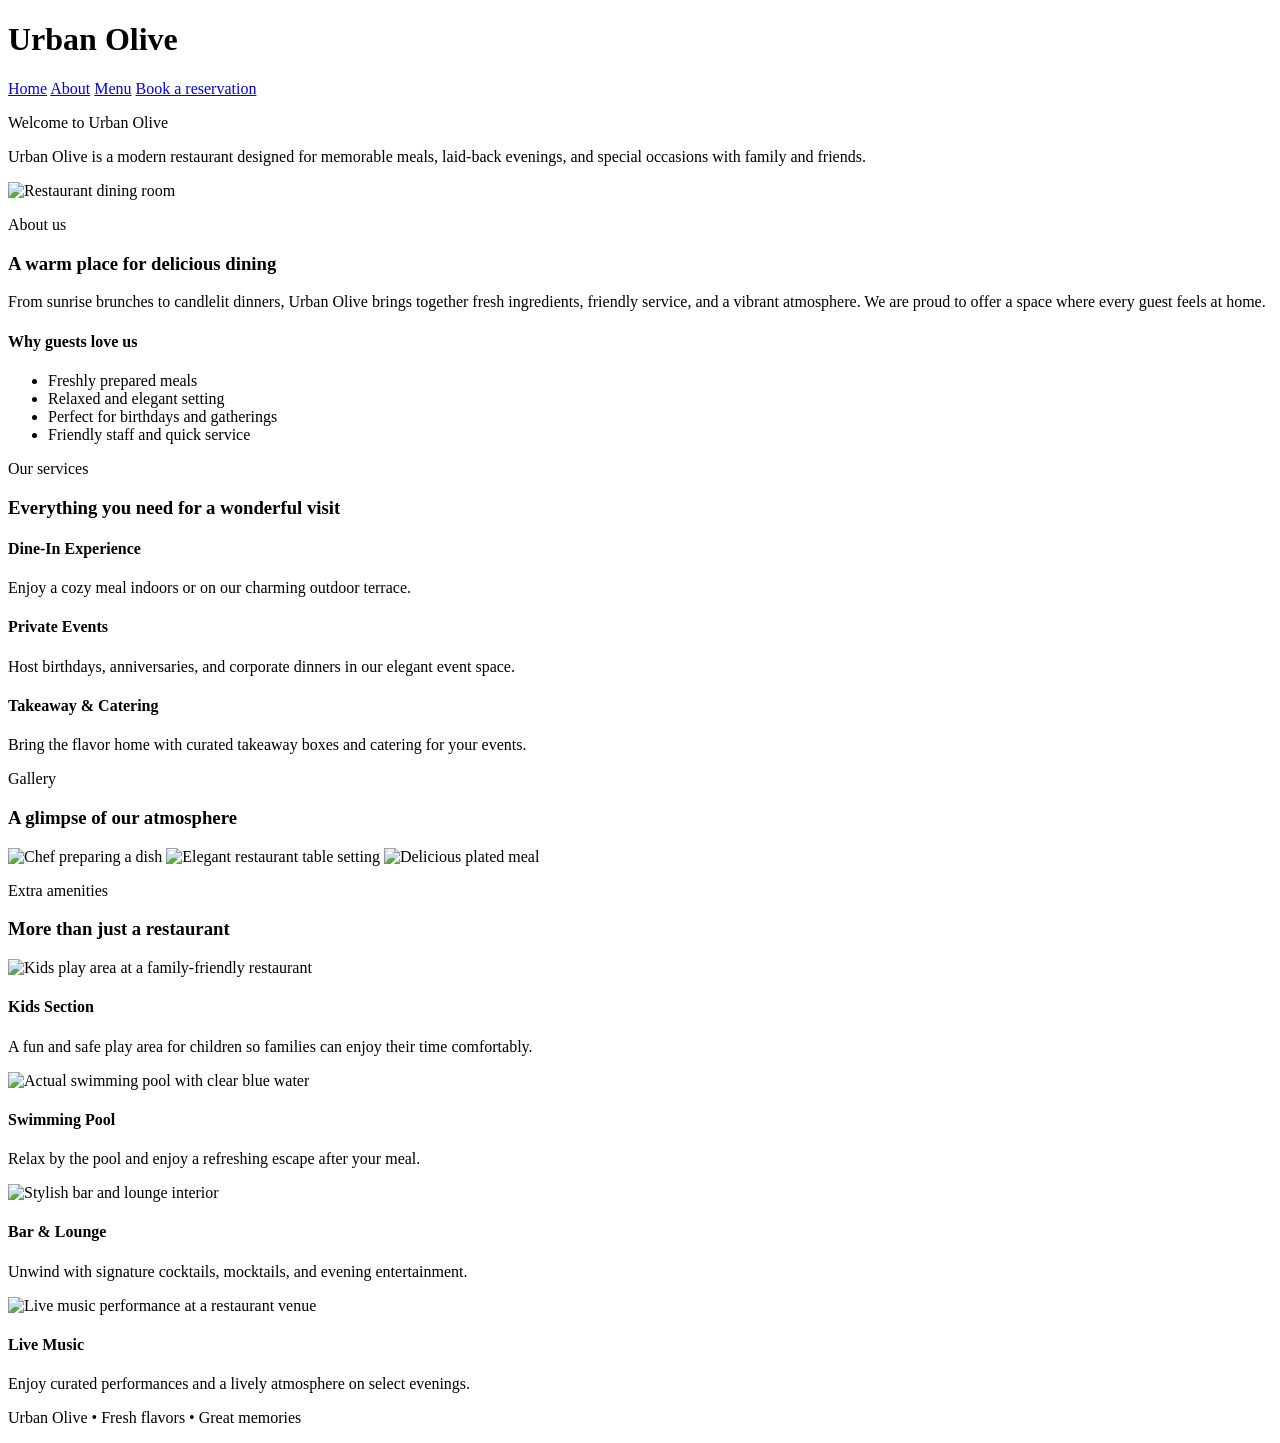
==== about.html @ c6258bf5 "added a picture in index file" ====
<!DOCTYPE html>
<html lang="en">
<head>
  <meta charset="UTF-8">
  <meta name="viewport" content="width=device-width, initial-scale=1.0">
  <title>About Urban Olive</title>
  <link rel="stylesheet" href="style.css">
</head>
<body>
  <header>
    <h1>Urban Olive</h1>
    <nav>
      <a href="index.html">Home</a>
      <a href="about.html">About</a>
      <a href="menu.html">Menu</a>
      <a href="reservations.html">Book a reservation</a>
    </nav>
  </header>

  <main class="about-page">
    <section class="hero">
      <div class="hero-text">
        <p class="eyebrow">Welcome to Urban Olive</p>
        <p>Urban Olive is a modern restaurant designed for memorable meals, laid-back evenings, and special occasions with family and friends.</p>
      </div>
      <img src="https://images.unsplash.com/photo-1517248135467-4c7edcad34c4?auto=format&fit=crop&w=900&q=80" alt="Restaurant dining room">
    </section>

    <section class="about-section">
      <div>
        <p class="eyebrow">About us</p>
        <h3>A warm place for delicious dining</h3>
        <p>From sunrise brunches to candlelit dinners, Urban Olive brings together fresh ingredients, friendly service, and a vibrant atmosphere. We are proud to offer a space where every guest feels at home.</p>
      </div>
      <div class="info-card">
        <h4>Why guests love us</h4>
        <ul>
          <li>Freshly prepared meals</li>
          <li>Relaxed and elegant setting</li>
          <li>Perfect for birthdays and gatherings</li>
          <li>Friendly staff and quick service</li>
        </ul>
      </div>
    </section>

    <section class="services-section">
      <p class="eyebrow">Our services</p>
      <h3>Everything you need for a wonderful visit</h3>
      <div class="card-grid">
        <article class="card">
          <h4>Dine-In Experience</h4>
          <p>Enjoy a cozy meal indoors or on our charming outdoor terrace.</p>
        </article>
        <article class="card">
          <h4>Private Events</h4>
          <p>Host birthdays, anniversaries, and corporate dinners in our elegant event space.</p>
        </article>
        <article class="card">
          <h4>Takeaway & Catering</h4>
          <p>Bring the flavor home with curated takeaway boxes and catering for your events.</p>
        </article>
      </div>
    </section>

    <section class="gallery-section">
      <p class="eyebrow">Gallery</p>
      <h3>A glimpse of our atmosphere</h3>
      <div class="gallery-grid">
        <img src="https://images.unsplash.com/photo-1559339352-11d035aa65de?auto=format&fit=crop&w=900&q=80" alt="Chef preparing a dish">
        <img src="https://images.unsplash.com/photo-1533777857889-4be7c70b33f7?auto=format&fit=crop&w=900&q=80" alt="Elegant restaurant table setting">
        <img src="https://images.unsplash.com/photo-1514933651103-005eec06c04b?auto=format&fit=crop&w=900&q=80" alt="Delicious plated meal">
      </div>
    </section>

    <section class="amenities-section">
      <p class="eyebrow">Extra amenities</p>
      <h3>More than just a restaurant</h3>
      <div class="amenity-list">
        <div class="amenity-card">
          <img src="https://images.unsplash.com/photo-1516627145497-ae6968895b74?auto=format&fit=crop&w=900&q=80" alt="Kids play area at a family-friendly restaurant">
          <h4>Kids Section</h4>
          <p>A fun and safe play area for children so families can enjoy their time comfortably.</p>
        </div>
        <div class="amenity-card">
          <img src="https://images.unsplash.com/photo-1576013551627-0cc20b96c2a7?auto=format&fit=crop&w=900&q=80" alt="Actual swimming pool with clear blue water">
          <h4>Swimming Pool</h4>
          <p>Relax by the pool and enjoy a refreshing escape after your meal.</p>
        </div>
        <div class="amenity-card">
          <img src="https://images.unsplash.com/photo-1514362545857-3bc16c4c7d1b?auto=format&fit=crop&w=900&q=80" alt="Stylish bar and lounge interior">
          <h4>Bar & Lounge</h4>
          <p>Unwind with signature cocktails, mocktails, and evening entertainment.</p>
        </div>
        <div class="amenity-card">
          <img src="https://images.unsplash.com/photo-1493225457124-a3eb161ffa5f?auto=format&fit=crop&w=900&q=80" alt="Live music performance at a restaurant venue">
          <h4>Live Music</h4>
          <p>Enjoy curated performances and a lively atmosphere on select evenings.</p>
        </div>
      </div>
    </section>
  </main>

  <footer>
    <p>Urban Olive • Fresh flavors • Great memories</p>
  </footer>
</body>
</html>
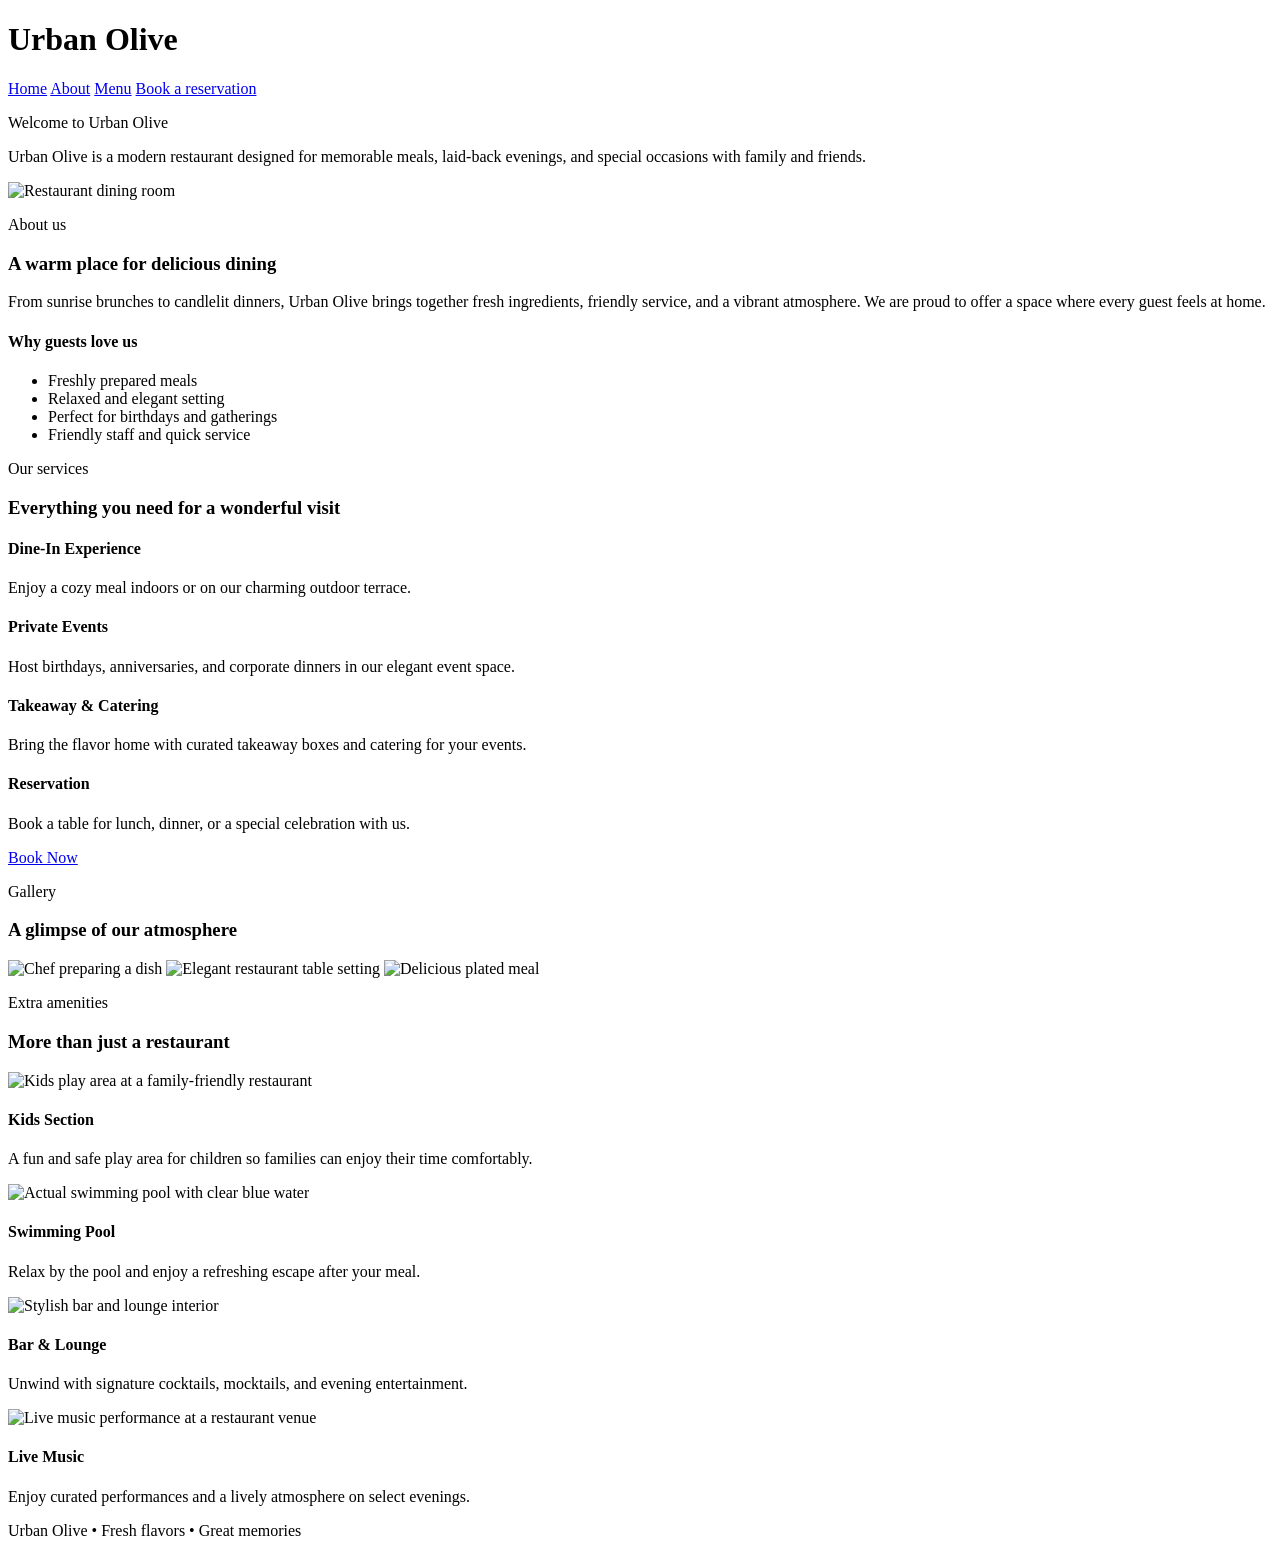
==== commit 771bbfc8: "added a reservation service and a button" ====
--- a/about.html
+++ b/about.html
@@ -60,6 +60,11 @@
           <p>Bring the flavor home with curated takeaway boxes and catering for your events.</p>
         </article>
       </div>
+      <article class="card reservation-card">
+        <h4>Reservation</h4>
+        <p>Book a table for lunch, dinner, or a special celebration with us.</p>
+        <a href="reservations.html" class="button">Book Now</a>
+      </article>
     </section>
 
     <section class="gallery-section">
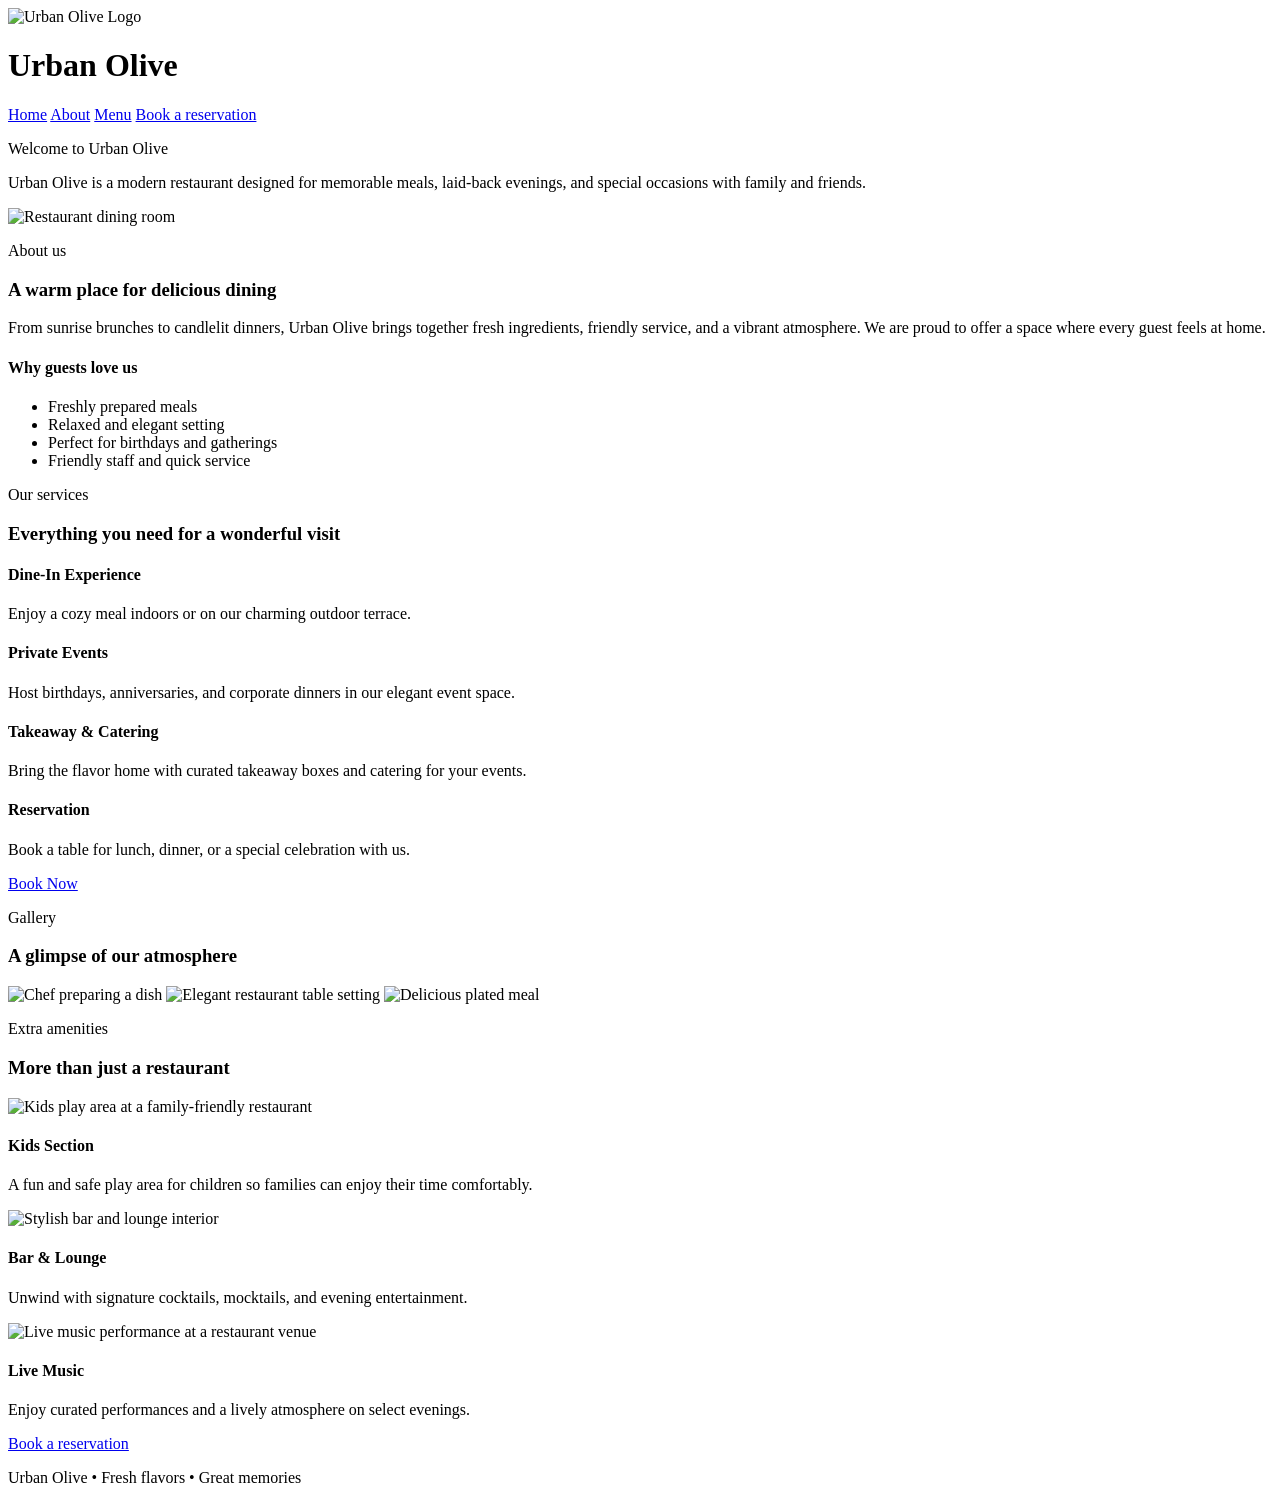
==== commit 4f802065: "changes" ====
--- a/about.html
+++ b/about.html
@@ -8,6 +8,10 @@
 </head>
 <body>
   <header>
+     <img class="logo"
+    src="https://encrypted-tbn0.gstatic.com/images?q=tbn:ANd9GcSOKVrO6JEkZ-Mikx-zDjSPeCJorlRZRD5XBA&s"
+    alt="Urban Olive Logo"
+    width="100">
     <h1>Urban Olive</h1>
     <nav>
       <a href="index.html">Home</a>
@@ -86,11 +90,7 @@
           <h4>Kids Section</h4>
           <p>A fun and safe play area for children so families can enjoy their time comfortably.</p>
         </div>
-        <div class="amenity-card">
-          <img src="https://images.unsplash.com/photo-1576013551627-0cc20b96c2a7?auto=format&fit=crop&w=900&q=80" alt="Actual swimming pool with clear blue water">
-          <h4>Swimming Pool</h4>
-          <p>Relax by the pool and enjoy a refreshing escape after your meal.</p>
-        </div>
+
         <div class="amenity-card">
           <img src="https://images.unsplash.com/photo-1514362545857-3bc16c4c7d1b?auto=format&fit=crop&w=900&q=80" alt="Stylish bar and lounge interior">
           <h4>Bar & Lounge</h4>
@@ -106,6 +106,7 @@
   </main>
 
   <footer>
+    <a href="reservations.html">Book a reservation</a>
     <p>Urban Olive • Fresh flavors • Great memories</p>
   </footer>
 </body>
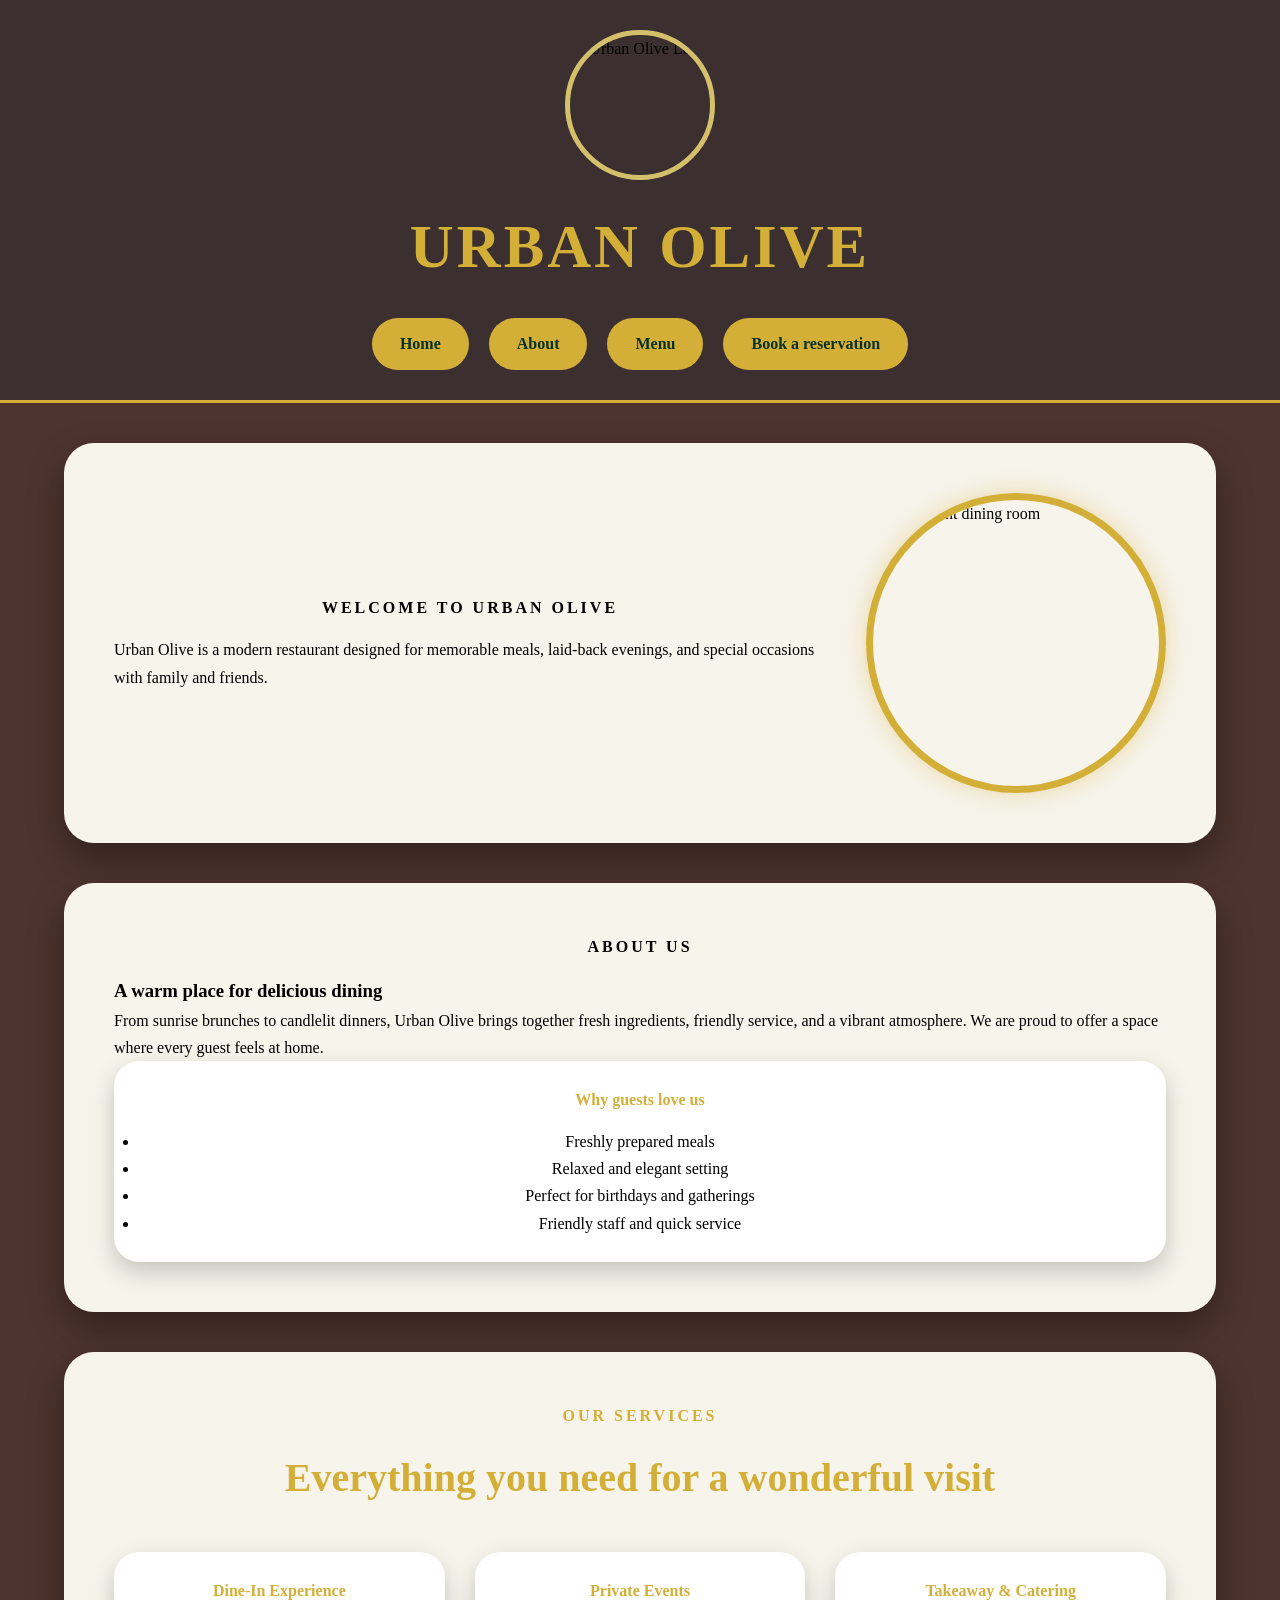
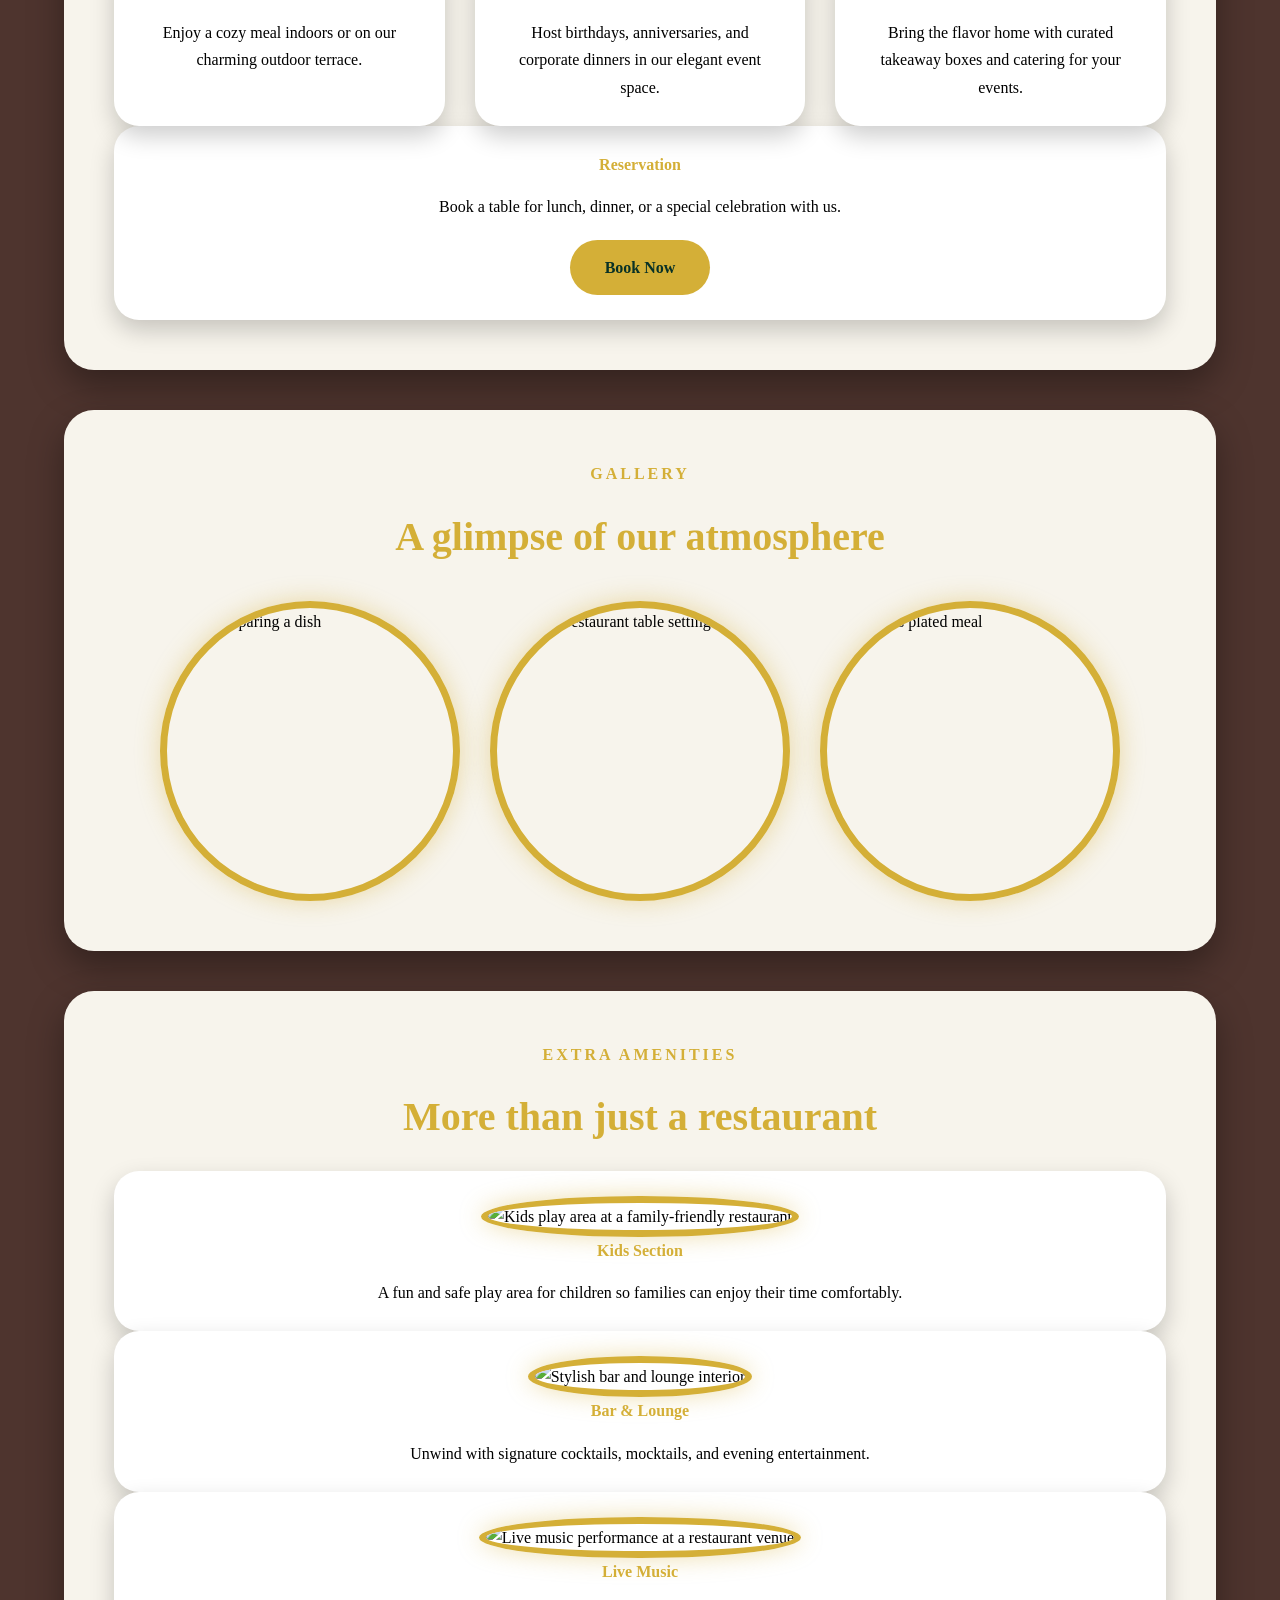
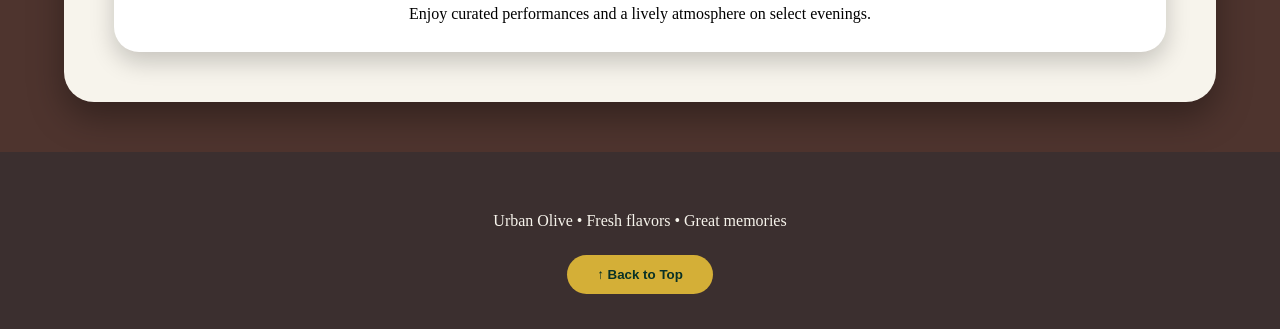
==== commit f3b90373: "js reservation" ====
--- a/about.html
+++ b/about.html
@@ -36,6 +36,9 @@
         <h3>A warm place for delicious dining</h3>
         <p>From sunrise brunches to candlelit dinners, Urban Olive brings together fresh ingredients, friendly service, and a vibrant atmosphere. We are proud to offer a space where every guest feels at home.</p>
       </div>
+      <p id="extraInfo" style="display:none;">
+Urban Olive prepares every meal using fresh ingredients from trusted local suppliers.
+</p>
       <div class="info-card">
         <h4>Why guests love us</h4>
         <ul>
@@ -106,8 +109,13 @@
   </main>
 
   <footer>
-    <a href="reservations.html">Book a reservation</a>
+    
     <p>Urban Olive • Fresh flavors • Great memories</p>
+    </a>
+<button class="topbutton">
+    ↑ Back to Top
+</button>
   </footer>
+  <script src="script.js"></script>
 </body>
 </html>
--- a/style.css
+++ b/style.css
@@ -0,0 +1,346 @@
+
+
+*{
+    margin:0;
+    padding:0;
+    box-sizing:border-box;
+}
+
+body{
+    background: #4E342E;
+    font-family:Georgia, serif;
+    color:#000;
+    line-height:1.7;
+}
+
+
+
+header{
+    background: #3B2F2F;
+    text-align:center;
+    padding:30px;
+    border-bottom:3px solid #D4AF37;
+}
+
+.logo{
+    width:150px;
+    height:150px;
+    border-radius:50%;
+    border:5px solid #D4C06A;
+    object-fit:cover;
+    display:block;
+    margin:0 auto 15px;
+}
+
+header h1{
+    color:#D4AF37;
+    font-size:3.8rem;
+    letter-spacing:3px;
+    margin-bottom:20px;
+    text-transform:uppercase;
+}
+
+
+
+nav{
+    display:flex;
+    justify-content:center;
+    gap:20px;
+    flex-wrap:wrap;
+}
+
+nav a{
+    text-decoration:none;
+    color:#083126;
+    background:#D4AF37;
+    padding:12px 28px;
+    border-radius:40px;
+    font-weight:bold;
+    transition:.3s;
+}
+
+nav a:hover{
+    background:#f1d77a;
+    transform:translateY(-4px);
+}
+
+
+.hero,
+.about-section,
+.services-section,
+.gallery-section,
+.amenities-section,
+.reservation-section{
+
+    width:90%;
+    max-width:1200px;
+    margin:40px auto;
+    background:#F7F4EC;
+    border-radius:30px;
+    padding:50px;
+    box-shadow:0 15px 35px rgba(0,0,0,.35);
+}
+
+.hero{
+    display:flex;
+    align-items:center;
+    justify-content:space-between;
+    gap:40px;
+    flex-wrap:wrap;
+}
+
+.hero-text,
+.slogan-box{
+    flex:1;
+}
+
+.hero h2,
+.hero h3,
+.services-section h3,
+.gallery-section h3,
+.amenities-section h3,
+.reservation-section h2{
+
+    color:#D4AF37;
+    font-size:2.5rem;
+    text-align:center;
+    margin-bottom:20px;
+}
+
+.eyebrow{
+    color:#D4AF37;
+    text-align:center;
+    text-transform:uppercase;
+    letter-spacing:3px;
+    font-weight:bold;
+    margin-bottom:15px;
+}
+
+.slogan-box h2{
+    color:#D4AF37;
+}
+
+.slogan-text,
+.hero p,
+.about-section p,
+.card p,
+.offer-popup p,
+.kids-note,
+.contact-card p{
+
+    color:#000;
+}
+
+
+
+.button{
+    display:inline-block;
+    background:#D4AF37;
+    color:#083126;
+    padding:14px 35px;
+    border-radius:35px;
+    text-decoration:none;
+    font-weight:bold;
+    margin-top:20px;
+    transition:.3s;
+}
+
+.button:hover{
+    background:#f1d77a;
+    transform:scale(1.05);
+}
+
+
+
+.hero img,
+.gallery-grid img,
+.menu-card img,
+.amenity-card img{
+
+    width:300px;
+    height:300px;
+    object-fit:cover;
+    border-radius:50%;
+    border:7px solid #D4AF37;
+    box-shadow:0 0 25px rgba(212,175,55,.4);
+    transition:.4s;
+}
+
+.hero img:hover,
+.gallery-grid img:hover,
+.menu-card img:hover,
+.amenity-card img:hover{
+
+    transform:scale(1.05);
+}
+
+
+
+.card-grid{
+    display:grid;
+    grid-template-columns:repeat(auto-fit,minmax(280px,1fr));
+    gap:30px;
+    margin-top:40px;
+}
+
+.card,
+.info-card,
+.offer-popup,
+.contact-card,
+.amenity-card{
+
+    background:white;
+    border-radius:25px;
+    padding:25px;
+    text-align:center;
+    box-shadow:0 10px 25px rgba(0,0,0,.2);
+}
+
+.card h4,
+.info-card h4,
+.offer-popup h3,
+.contact-card h3,
+.amenity-card h4{
+
+    color:#D4AF37;
+    margin-bottom:15px;
+}
+
+.price{
+
+    color:#083126;
+    font-weight:bold;
+    font-size:1.2rem;
+    margin-top:10px;
+}
+
+
+.gallery-grid{
+
+    display:flex;
+    justify-content:center;
+    gap:30px;
+    flex-wrap:wrap;
+    margin-top:30px;
+}
+
+
+
+
+.kids-menu{
+
+    background:white;
+    padding:30px;
+    border-radius:25px;
+    margin-top:50px;
+}
+
+.kids-list{
+
+    list-style:none;
+    margin-top:20px;
+}
+
+.kids-list li{
+
+    display:flex;
+    justify-content:space-between;
+    padding:12px 0;
+    border-bottom:1px solid #ddd;
+}
+
+
+
+.reservation-form{
+
+    display:flex;
+    flex-direction:column;
+    gap:20px;
+}
+
+.reservation-form input,
+.reservation-form textarea{
+
+    width:100%;
+    padding:12px;
+    border:2px solid #D4AF37;
+    border-radius:15px;
+    font-size:1rem;
+}
+
+.reservation-form input:focus,
+.reservation-form textarea:focus{
+
+    outline:none;
+    border-color:#4E342E;
+}
+
+
+footer{
+
+    background:#3B2F2F;
+    color:#F7F4EC;
+    text-align:center;
+    padding:35px;
+    margin-top:50px;
+}
+
+footer a{
+
+    color:#D4AF37;
+    text-decoration:none;
+    margin:0 12px;
+    font-size:1.5rem;
+}
+
+footer p{
+
+    color:#F7F4EC;
+    margin:20px 0;
+}
+
+.topbutton{
+
+    background:#D4AF37;
+    color:#083126;
+    border:none;
+    border-radius:30px;
+    padding:12px 30px;
+    cursor:pointer;
+    font-weight:bold;
+}
+
+.topbutton:hover{
+
+    background:#f1d77a;
+}
+
+
+
+@media(max-width:768px){
+
+header h1{
+
+    font-size:2.5rem;
+}
+
+.hero{
+
+    flex-direction:column;
+    text-align:center;
+}
+
+.hero img,
+.gallery-grid img,
+.menu-card img,
+.amenity-card img{
+
+    width:220px;
+    height:220px;
+}
+
+nav{
+
+    gap:10px;
+}
+}
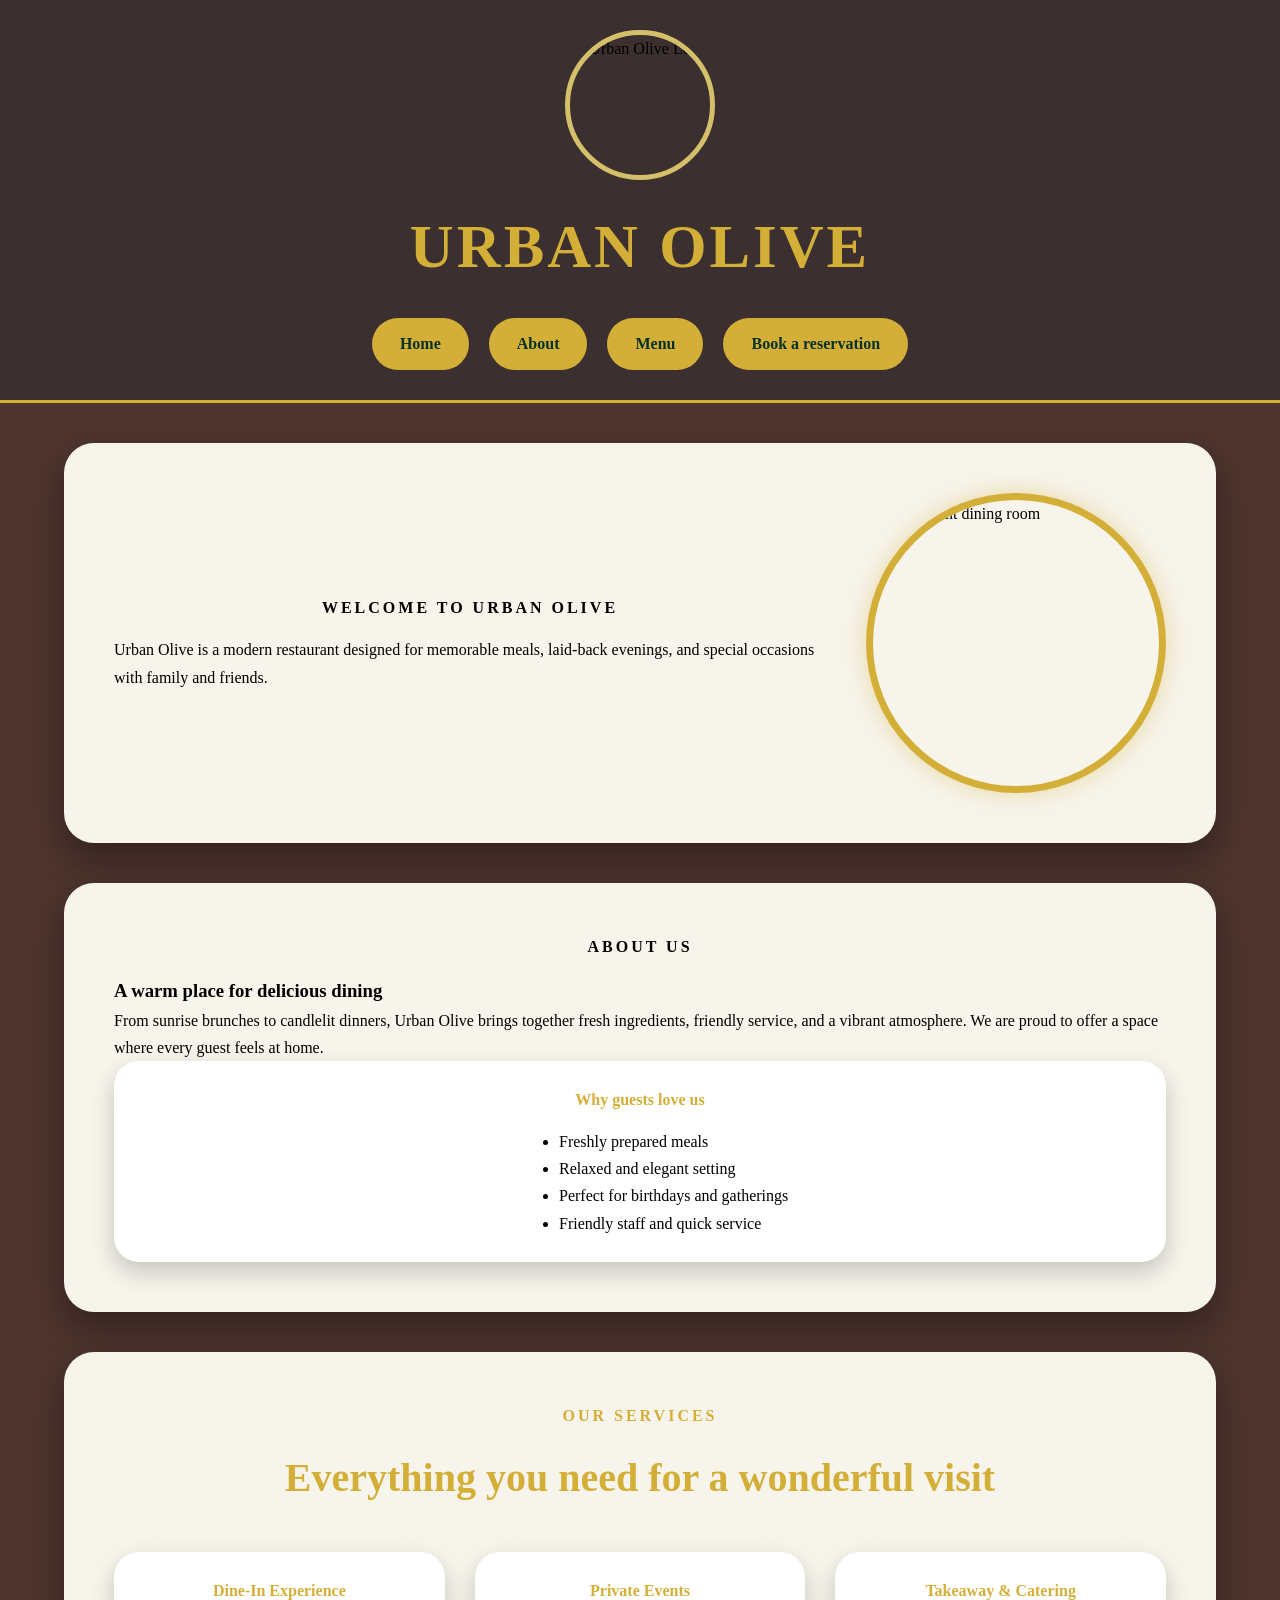
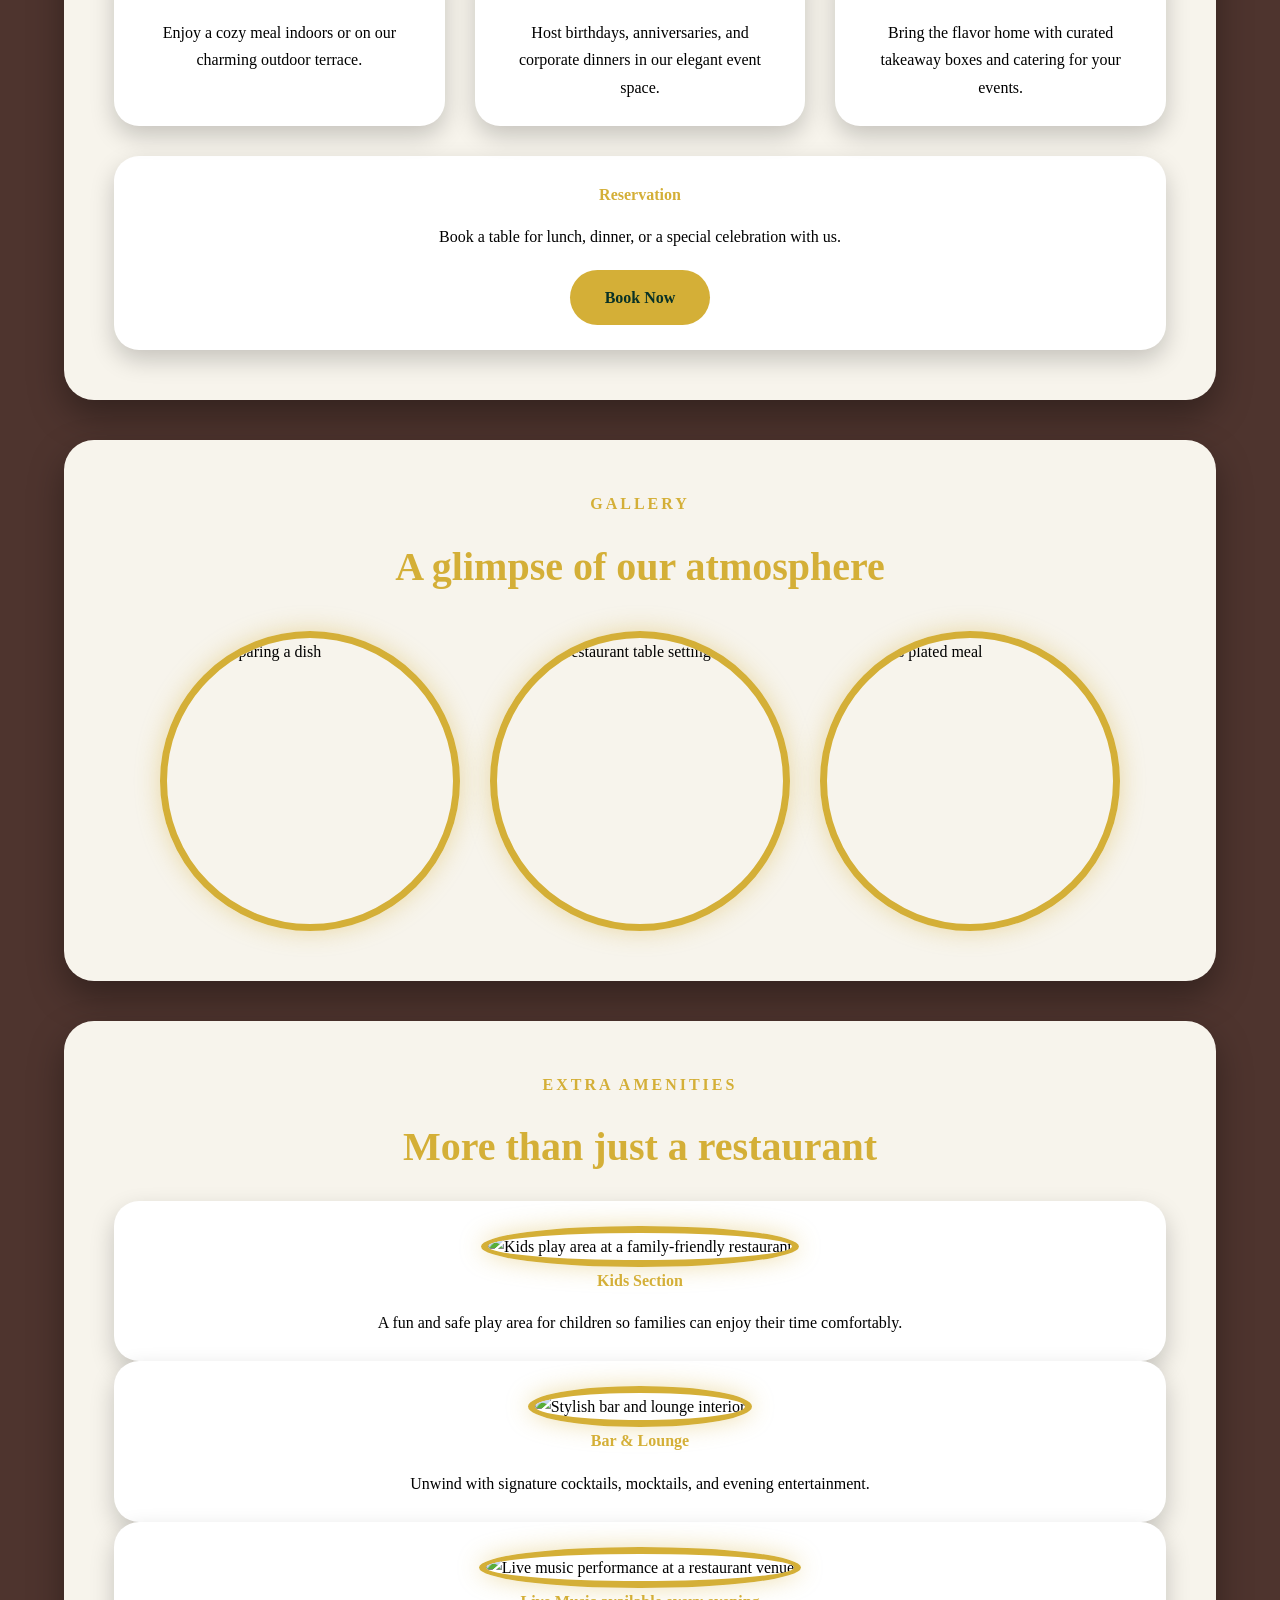
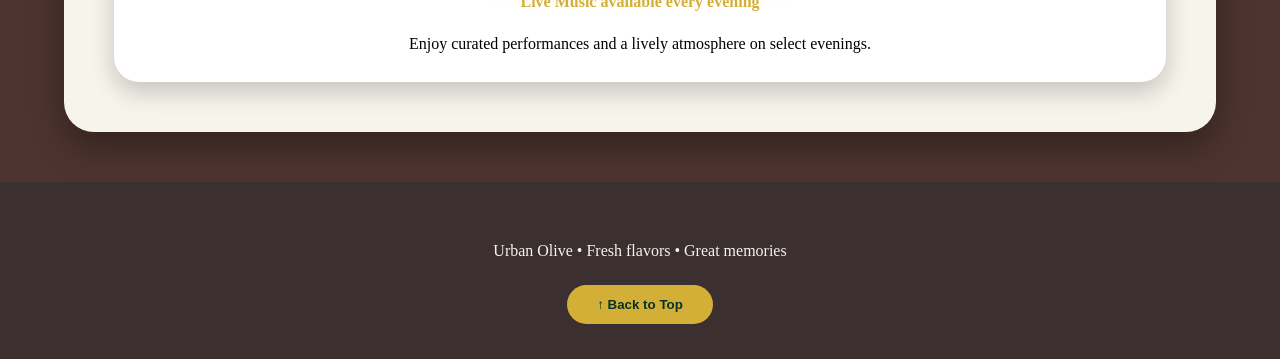
==== commit c4a63c1b: "chore(project): modified about file" ====
--- a/about.html
+++ b/about.html
@@ -101,7 +101,7 @@
         </div>
         <div class="amenity-card">
           <img src="https://images.unsplash.com/photo-1493225457124-a3eb161ffa5f?auto=format&fit=crop&w=900&q=80" alt="Live music performance at a restaurant venue">
-          <h4>Live Music</h4>
+          <h4>Live Music available every evening</h4>
           <p>Enjoy curated performances and a lively atmosphere on select evenings.</p>
         </div>
       </div>
--- a/style.css
+++ b/style.css
@@ -181,6 +181,7 @@
     grid-template-columns:repeat(auto-fit,minmax(280px,1fr));
     gap:30px;
     margin-top:40px;
+    margin-bottom: 30px;
 }
 
 .card,
@@ -204,6 +205,12 @@
 
     color:#D4AF37;
     margin-bottom:15px;
+}
+.info-card li{
+    margin-left: 420px;
+    width: 280px;
+    text-align:left
+
 }
 
 .price{
@@ -343,4 +350,63 @@
 
     gap:10px;
 }
+}
+#offersBtn{
+
+    background-color: #8B4513;
+
+    color: white;
+
+    border: none;
+
+    padding: 12px 24px;
+
+    font-size: 18px;
+
+    font-weight: bold;
+
+    border-radius: 8px;
+
+    cursor: pointer;
+
+    margin: 20px 0;
+
+    transition: 0.3s;
+}
+
+#offersBtn:hover{
+
+    background-color: #a65d2a;
+
+    transform: scale(1.05);
+
+}
+#offers{
+
+    display: none;
+
+    background: #fff8f0;
+
+    border: 2px solid #8B4513;
+
+    border-radius: 10px;
+
+    padding: 20px;
+
+    margin-top: 20px;
+
+}
+
+#offers h2{
+
+    color: #8B4513;
+
+    text-align: center;
+
+}
+
+#offers section{
+
+    margin-bottom: 20px;
+
 }
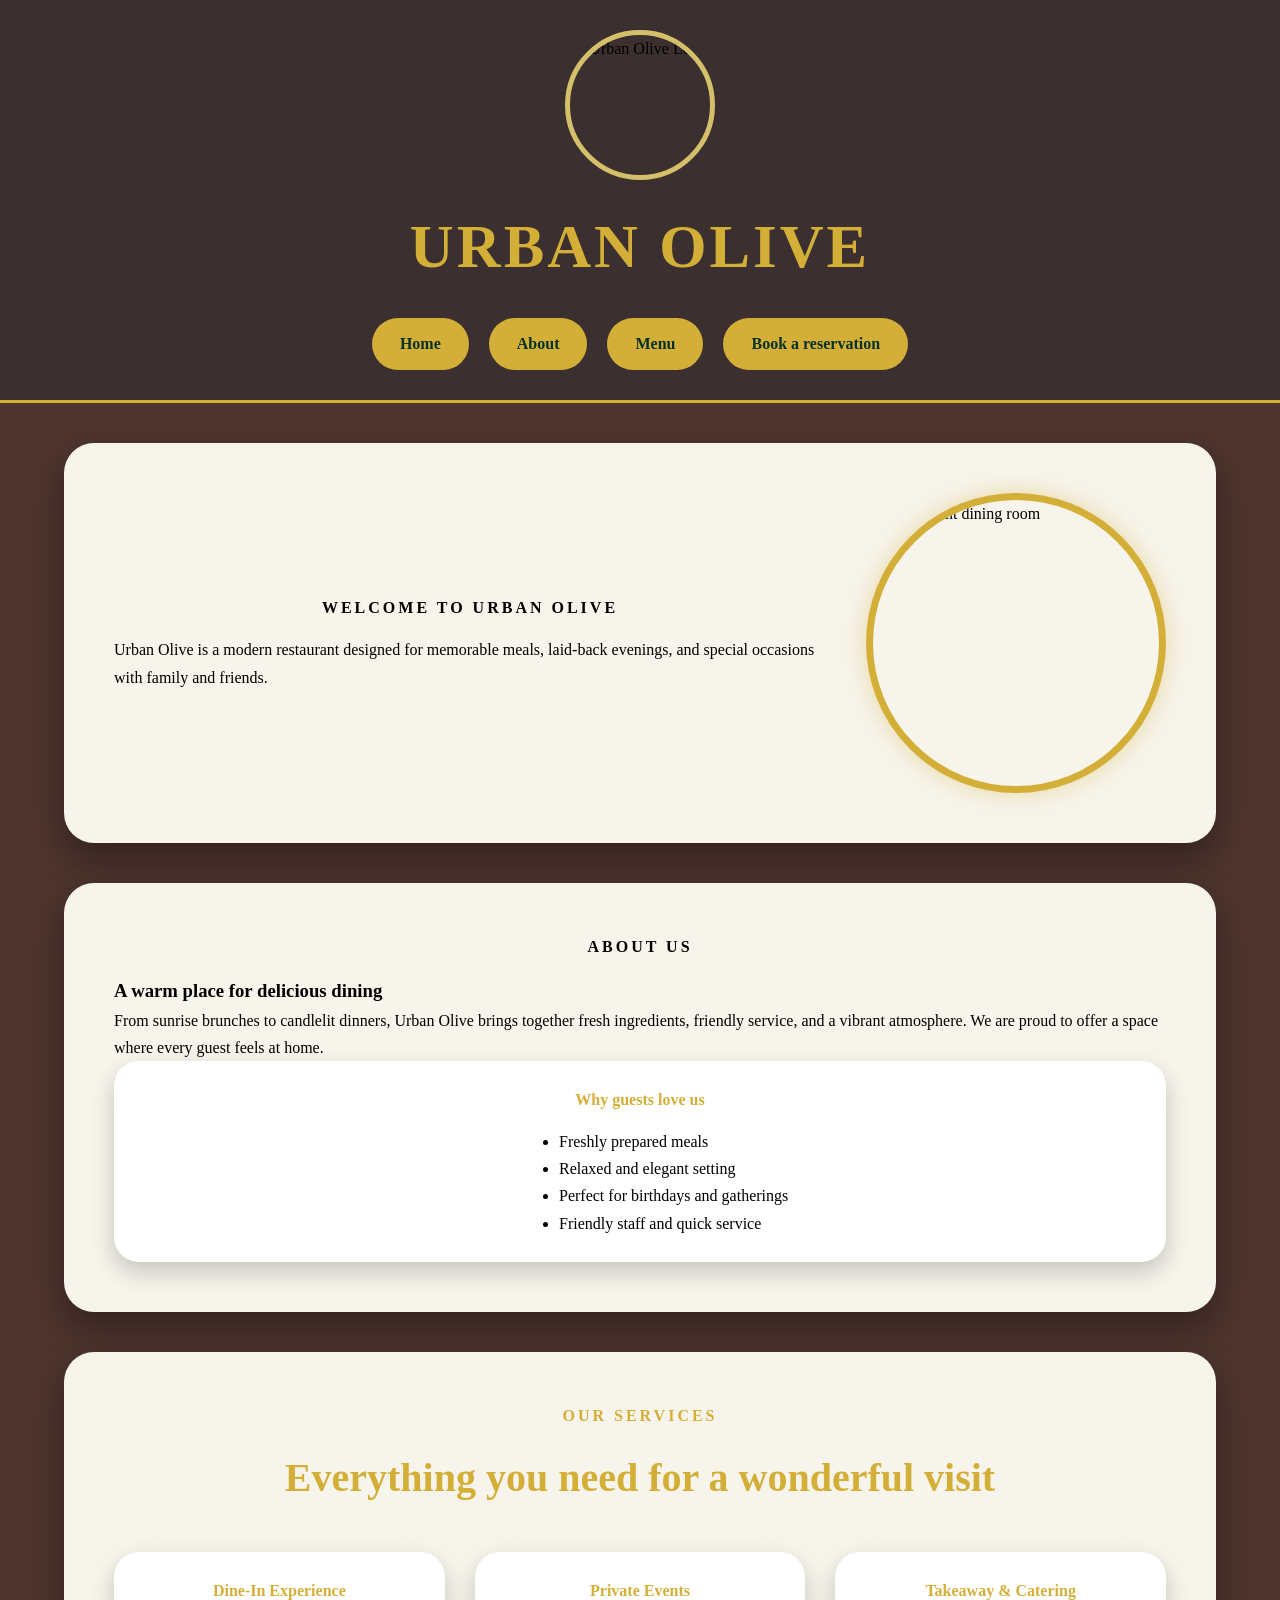
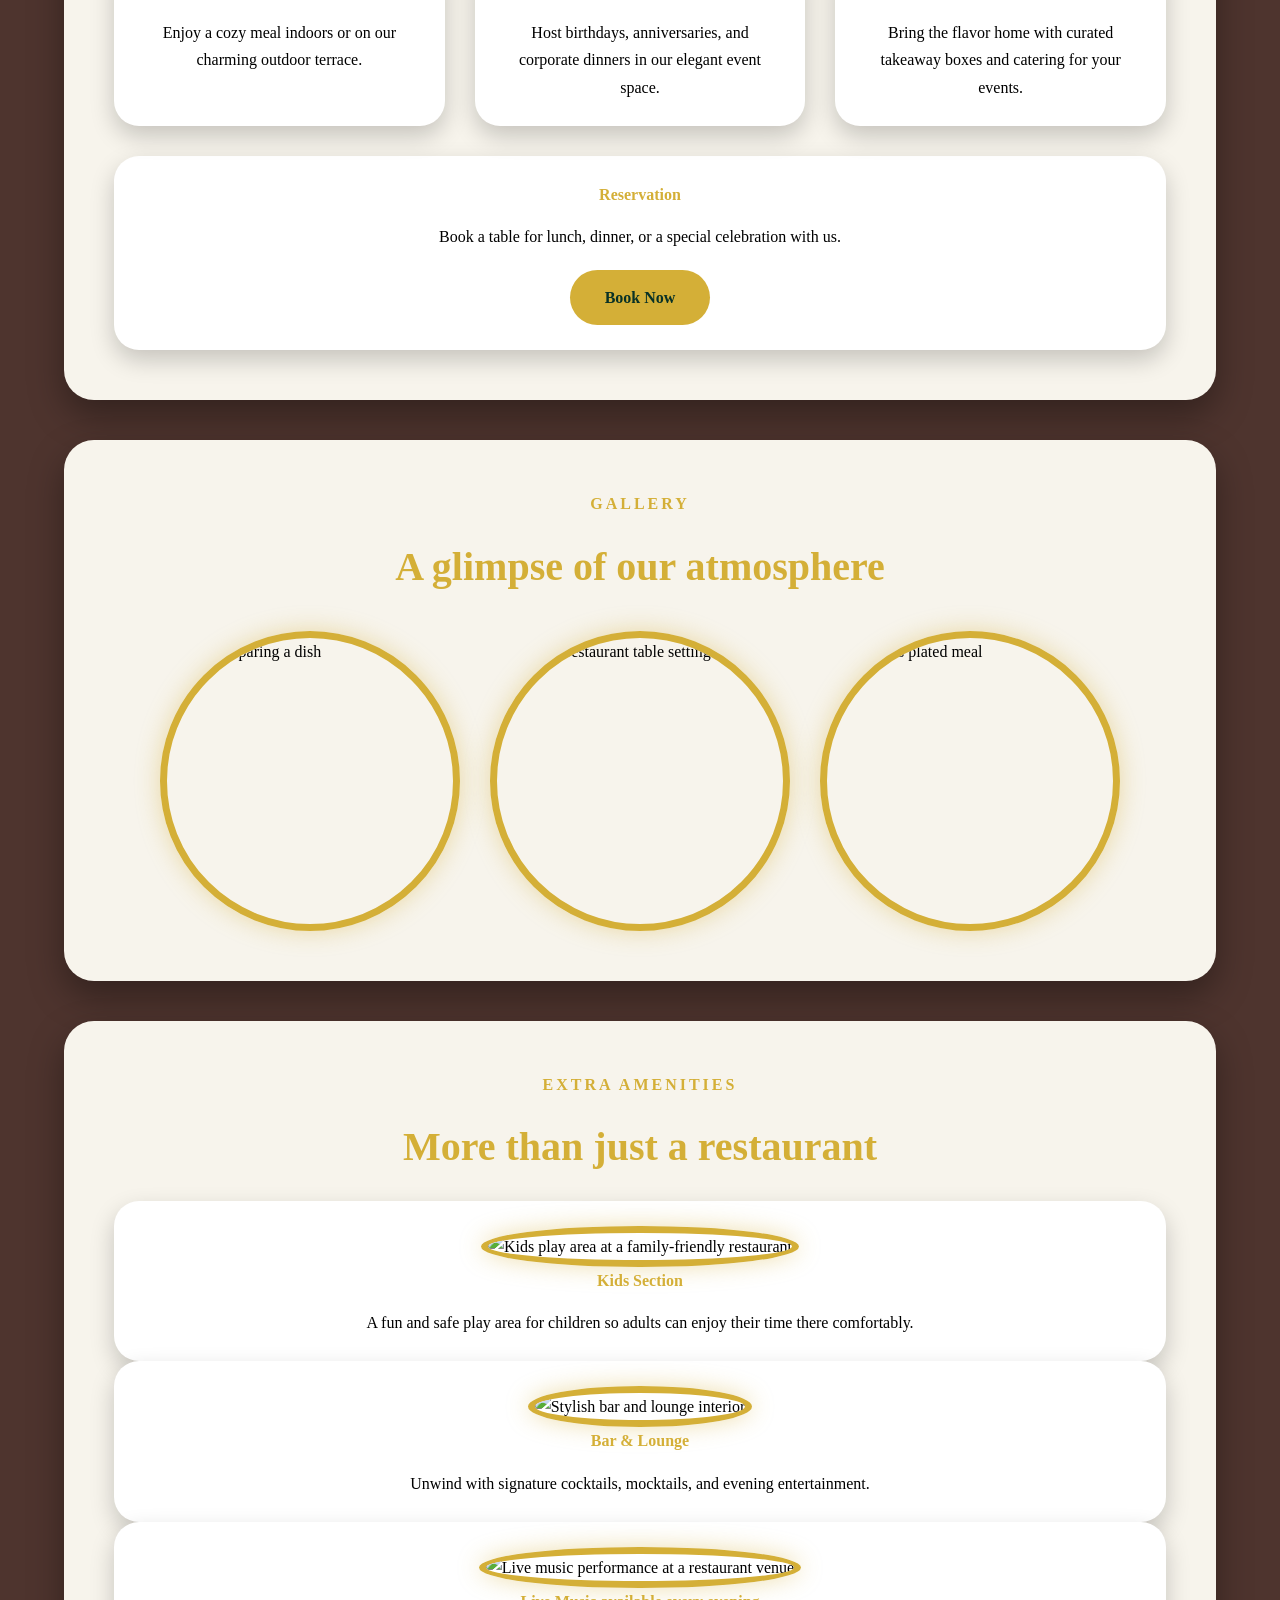
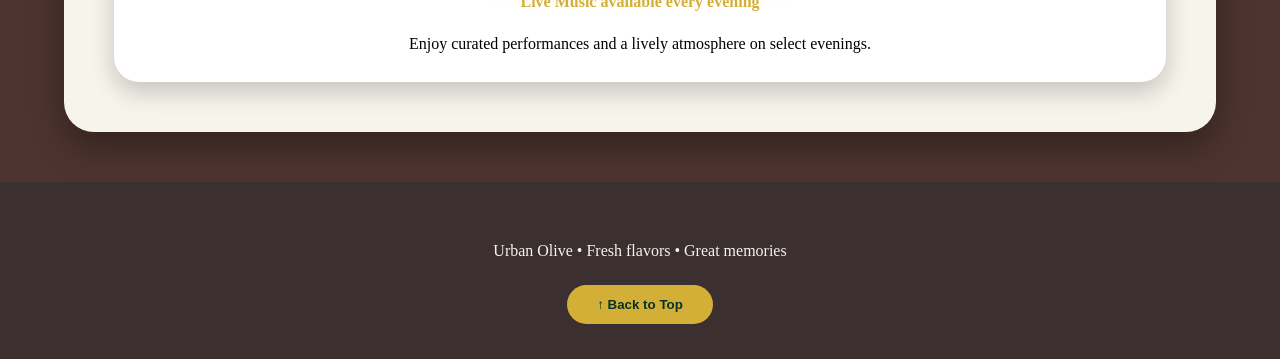
==== commit 9bdeb6f2: "fix(urban-olive): changed content in about file" ====
--- a/about.html
+++ b/about.html
@@ -91,7 +91,7 @@
         <div class="amenity-card">
           <img src="https://images.unsplash.com/photo-1516627145497-ae6968895b74?auto=format&fit=crop&w=900&q=80" alt="Kids play area at a family-friendly restaurant">
           <h4>Kids Section</h4>
-          <p>A fun and safe play area for children so families can enjoy their time comfortably.</p>
+          <p>A fun and safe play area for children so adults can enjoy their time there comfortably.</p>
         </div>
 
         <div class="amenity-card">
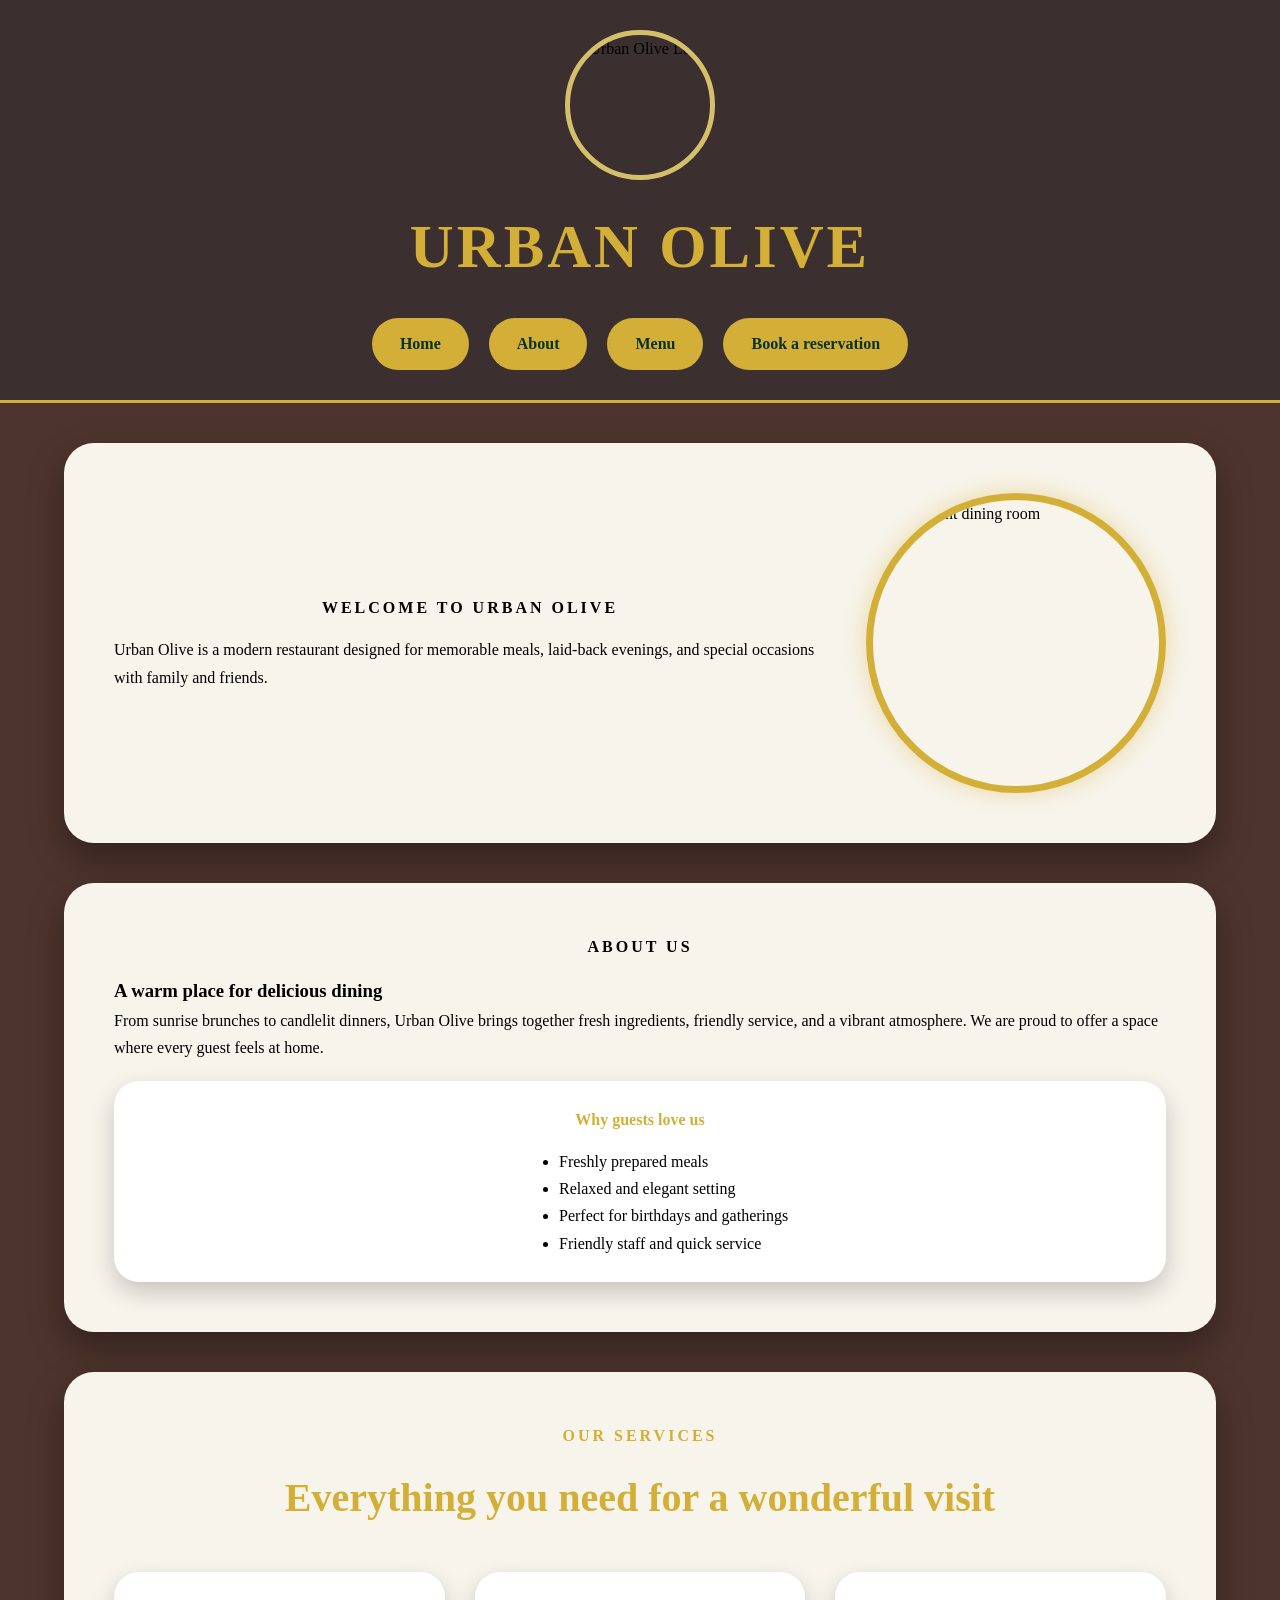
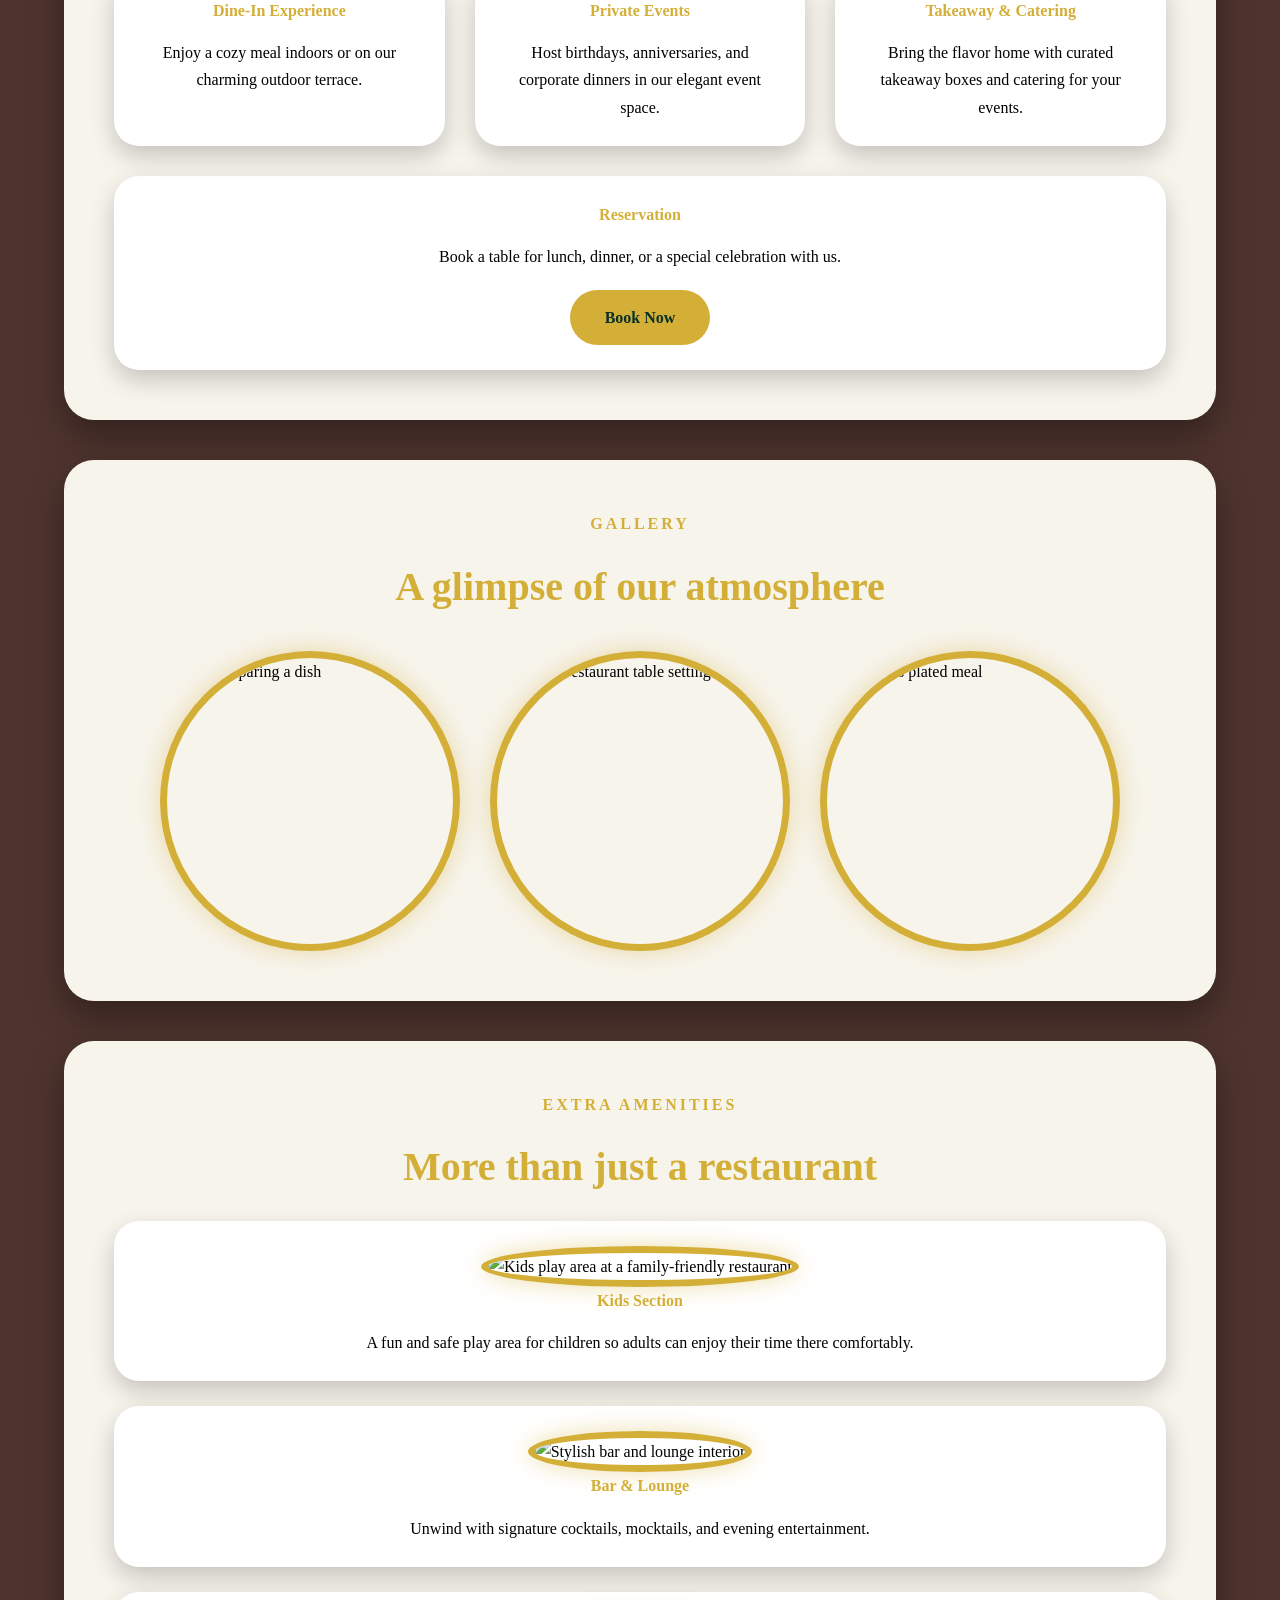
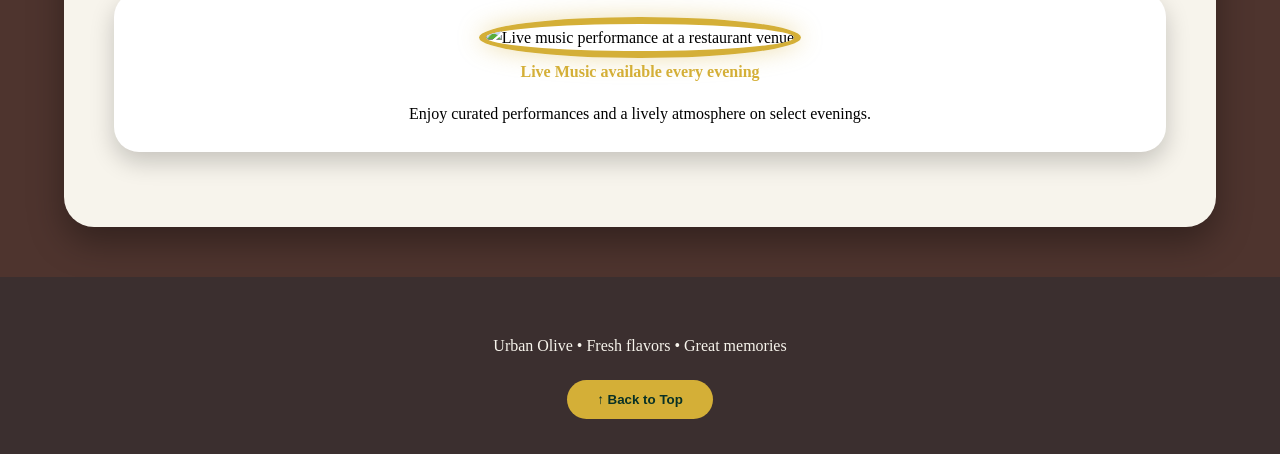
==== commit cd9778c8: "chore(urban-olive): modified about and style files" ====
--- a/about.html
+++ b/about.html
@@ -34,7 +34,7 @@
       <div>
         <p class="eyebrow">About us</p>
         <h3>A warm place for delicious dining</h3>
-        <p>From sunrise brunches to candlelit dinners, Urban Olive brings together fresh ingredients, friendly service, and a vibrant atmosphere. We are proud to offer a space where every guest feels at home.</p>
+        <p class="space">From sunrise brunches to candlelit dinners, Urban Olive brings together fresh ingredients, friendly service, and a vibrant atmosphere. We are proud to offer a space where every guest feels at home.</p>
       </div>
       <p id="extraInfo" style="display:none;">
 Urban Olive prepares every meal using fresh ingredients from trusted local suppliers.
--- a/style.css
+++ b/style.css
@@ -206,6 +206,9 @@
     color:#D4AF37;
     margin-bottom:15px;
 }
+.space{
+    margin-bottom:20px;
+}
 .info-card li{
     margin-left: 420px;
     width: 280px;
@@ -220,8 +223,9 @@
     font-size:1.2rem;
     margin-top:10px;
 }
-
-
+.amenity-card{
+    margin-bottom: 25px;
+}
 .gallery-grid{
 
     display:flex;
